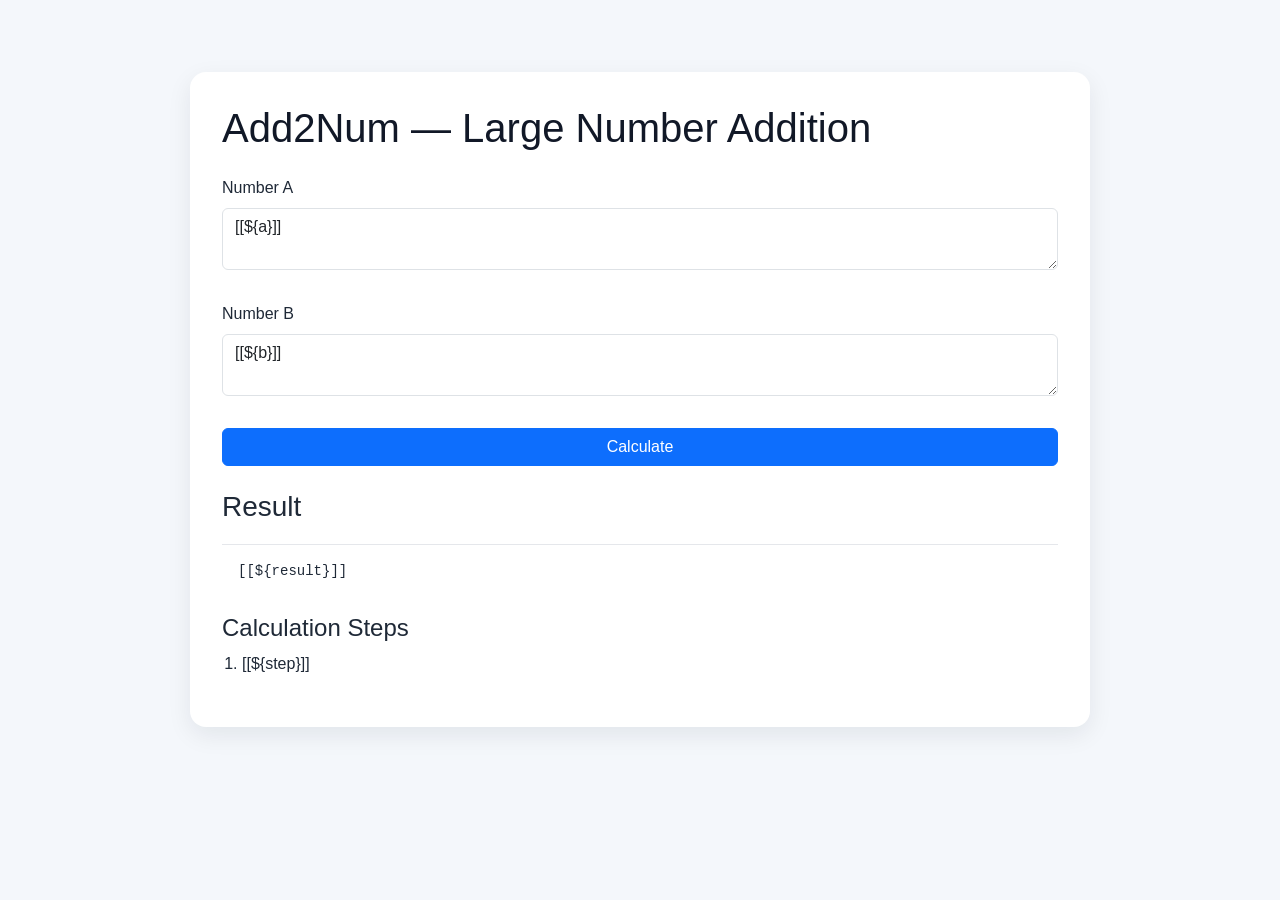
==== web/src/main/resources/templates/index.html @ 1007a1cc "Task2: core implementation and README updates" ====
<!doctype html>
<html lang="en" xmlns:th="http://www.thymeleaf.org">
<head>
    <meta charset="utf-8">
    <meta name="viewport" content="width=device-width, initial-scale=1">
    <title>Add2Num</title>
    <link href="https://cdn.jsdelivr.net/npm/bootstrap@5.3.0/dist/css/bootstrap.min.css" rel="stylesheet">
    <link rel="stylesheet" href="/static/style.css">
</head>
<body class="p-4">
<div class="container">
    <h1 class="mb-4">Add2Num — Large Number Addition</h1>

    <form method="post" action="/add">
        <div class="mb-3">
            <label class="form-label">Number A</label>
            <textarea class="form-control" name="a" rows="2" placeholder="Enter large number">[[${a}]]</textarea>
        </div>
        <div class="mb-3">
            <label class="form-label">Number B</label>
            <textarea class="form-control" name="b" rows="2" placeholder="Enter large number">[[${b}]]</textarea>
        </div>
        <button class="btn btn-primary" type="submit">Calculate</button>
    </form>

    <div th:if="${result}" class="mt-4">
        <h3>Result</h3>
        <pre class="p-3 result-box">[[${result}]]</pre>

        <h4 class="mt-3">Calculation Steps</h4>
        <ol>
            <li th:each="step : ${steps}">[[${step}]]</li>
        </ol>
    </div>
</div>
</body>
</html>
---- static/style.css ----
body {
  font-family: Arial, sans-serif;
  background: #f4f7fb;
  color: #1f2937;
  margin: 0;
}

.container {
  max-width: 900px;
  margin: 48px auto;
  background: #ffffff;
  border-radius: 16px;
  box-shadow: 0 8px 25px rgba(15, 23, 42, 0.08);
  padding: 32px;
}

h1, h2 {
  color: #111827;
}

form {
  display: grid;
  gap: 16px;
  margin-bottom: 24px;
}

.field-group {
  display: grid;
  gap: 8px;
}

input {
  padding: 12px 14px;
  border: 1px solid #d1d5db;
  border-radius: 10px;
  font-size: 1rem;
}

button {
  padding: 12px 20px;
  border: none;
  border-radius: 10px;
  background: #2563eb;
  color: white;
  font-weight: 600;
  cursor: pointer;
}

.result-box, .steps-box {
  border-top: 1px solid #e5e7eb;
  padding-top: 20px;
  margin-top: 20px;
}

.result-value {
  font-size: 2rem;
  font-weight: 700;
  color: #0f766e;
  margin: 0;
}

ol {
  padding-left: 20px;
  line-height: 1.8;
}
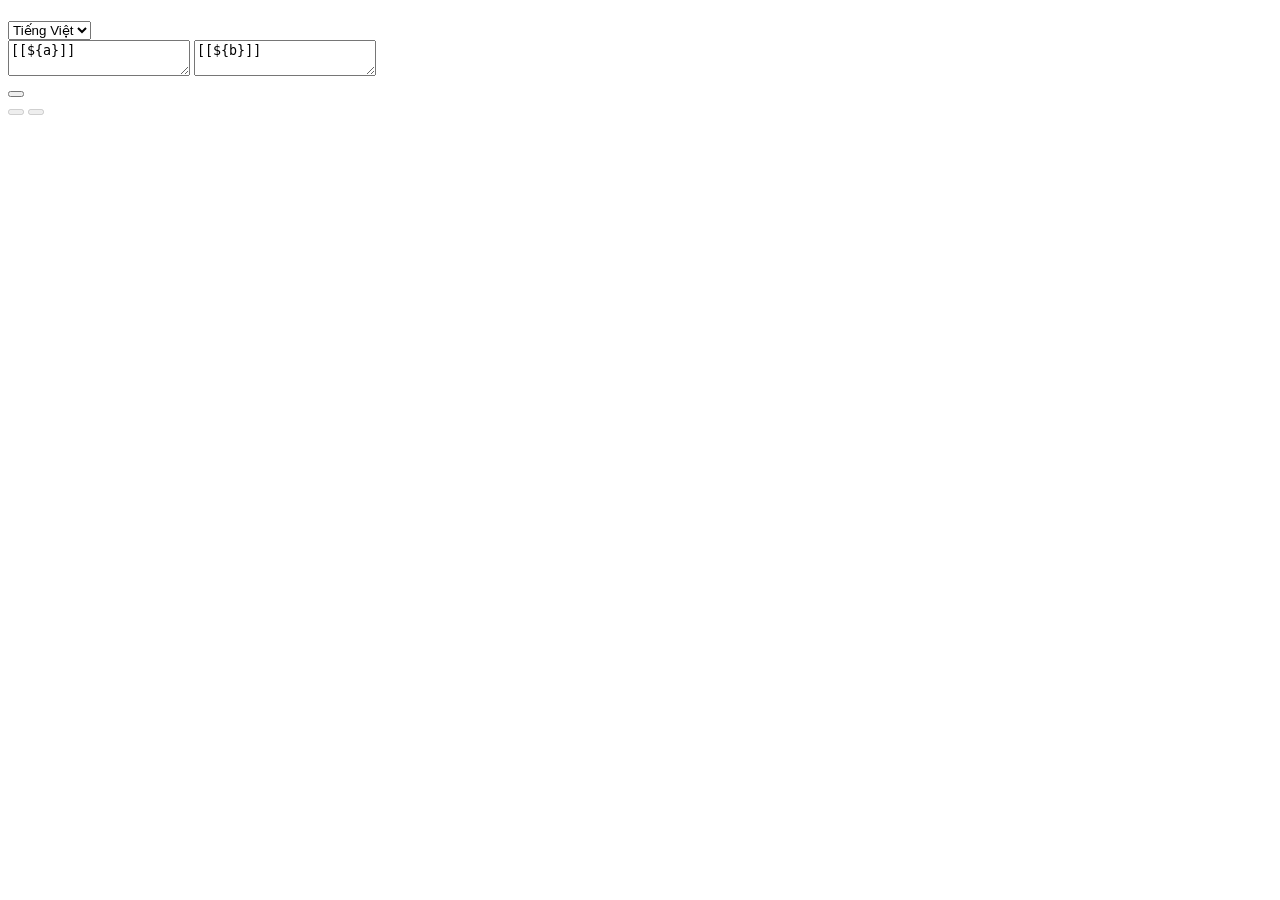
==== commit 6874d9d7: "Refactor UI and API for Addition Application - Updated the HTML structure and CSS styles for a more " ====
--- a/web/src/main/resources/templates/index.html
+++ b/web/src/main/resources/templates/index.html
@@ -1,37 +1,275 @@
 <!doctype html>
-<html lang="en" xmlns:th="http://www.thymeleaf.org">
+<html lang="vi" xmlns:th="http://www.thymeleaf.org">
 <head>
     <meta charset="utf-8">
     <meta name="viewport" content="width=device-width, initial-scale=1">
-    <title>Add2Num</title>
-    <link href="https://cdn.jsdelivr.net/npm/bootstrap@5.3.0/dist/css/bootstrap.min.css" rel="stylesheet">
-    <link rel="stylesheet" href="/static/style.css">
+    <title>Bảng cộng Add2Num</title>
+    <link rel="stylesheet" href="/style.css">
+    <script src="/i18n.js"></script>
 </head>
-<body class="p-4">
-<div class="container">
-    <h1 class="mb-4">Add2Num — Large Number Addition</h1>
-
-    <form method="post" action="/add">
-        <div class="mb-3">
-            <label class="form-label">Number A</label>
-            <textarea class="form-control" name="a" rows="2" placeholder="Enter large number">[[${a}]]</textarea>
+<body>
+<main class="lesson-shell">
+    <header class="lesson-header">
+        <div>
+            <p class="eyebrow" data-i18n="eyebrow"></p>
+            <h1 data-i18n="title"></h1>
+            <p class="intro" data-i18n="intro"></p>
         </div>
-        <div class="mb-3">
-            <label class="form-label">Number B</label>
-            <textarea class="form-control" name="b" rows="2" placeholder="Enter large number">[[${b}]]</textarea>
+        <div class="lesson-tag" data-i18n="tag"></div>
+    </header>
+
+    <section class="lesson-grid">
+        <div class="panel input-panel">
+            <h2 data-i18n="prepareTitle"></h2>
+            <p class="panel-copy" data-i18n="panelCopy"></p>
+            <label for="languageSelect" data-i18n="languageLabel"></label>
+            <select id="languageSelect" class="language-select">
+                <option value="vi">Tiếng Việt</option>
+                <option value="en">English</option>
+                <option value="ko">한국어</option>
+                <option value="ja">日本語</option>
+                <option value="zh">中文</option>
+                <option value="es">Español</option>
+            </select>
+            <form id="additionForm" method="post" action="/api/v1/add">
+                <label class="number-field">
+                    <span data-i18n="firstNumber"></span>
+                    <textarea name="a" rows="2" data-i18n-placeholder="firstPlaceholder">[[${a}]]</textarea>
+                </label>
+                <label class="number-field">
+                    <span data-i18n="secondNumber"></span>
+                    <textarea name="b" rows="2" data-i18n-placeholder="secondPlaceholder">[[${b}]]</textarea>
+                </label>
+                <div class="button-row calculate-row">
+                    <button id="calculateButton" class="btn-start" type="submit" data-i18n="start"></button>
+                </div>
+                <div class="button-row navigation-row">
+                    <button id="previousButton" class="btn-previous" type="button" disabled data-i18n="previous"></button>
+                    <button id="nextButton" class="btn-next" type="button" disabled data-i18n="next"></button>
+                </div>
+            </form>
+            <p id="errorMessage" class="status-message" role="alert"></p>
         </div>
-        <button class="btn btn-primary" type="submit">Calculate</button>
-    </form>
-
-    <div th:if="${result}" class="mt-4">
-        <h3>Result</h3>
-        <pre class="p-3 result-box">[[${result}]]</pre>
-
-        <h4 class="mt-3">Calculation Steps</h4>
-        <ol>
-            <li th:each="step : ${steps}">[[${step}]]</li>
-        </ol>
-    </div>
-</div>
+
+        <div class="panel board-panel">
+            <div class="board-title">
+                <div>
+                    <p class="eyebrow" data-i18n="boardEyebrow"></p>
+                    <h2 data-i18n="boardTitle"></h2>
+                </div>
+                <span id="stepCount" class="step-count" data-i18n="notStarted"></span>
+            </div>
+            <div class="math-board-wrap">
+                <div id="mathBoard" class="math-board d-none" aria-live="polite"></div>
+            </div>
+            <div id="instruction" class="instruction-box" aria-live="polite" data-i18n="initialInstruction"></div>
+            <p id="resultLine" class="result-line d-none"><span data-i18n="result"></span> <strong id="resultValue"></strong></p>
+        </div>
+    </section>
+</main>
+
+<script>
+    const i18n = window.add2NumI18n;
+    const form = document.getElementById('additionForm');
+    const calculateButton = document.getElementById('calculateButton');
+    const previousButton = document.getElementById('previousButton');
+    const nextButton = document.getElementById('nextButton');
+    const errorMessage = document.getElementById('errorMessage');
+    const mathBoard = document.getElementById('mathBoard');
+    const instruction = document.getElementById('instruction');
+    const resultLine = document.getElementById('resultLine');
+    const resultValue = document.getElementById('resultValue');
+    const stepCount = document.getElementById('stepCount');
+    const languageSelect = document.getElementById('languageSelect');
+    const firstInput = form.elements.a;
+    const secondInput = form.elements.b;
+    let steps = [];
+    let currentStep = -1;
+
+    i18n.setLanguage(localStorage.getItem('add2num-language') || 'vi');
+    languageSelect.addEventListener('change', () => {
+        i18n.setLanguage(languageSelect.value);
+        localStorage.setItem('add2num-language', languageSelect.value);
+        if (currentStep >= 0 && currentStep < steps.length) updateStepText();
+    });
+
+    form.addEventListener('submit', async (event) => {
+        event.preventDefault();
+        resetLesson();
+        calculateButton.disabled = true;
+        calculateButton.textContent = i18n.format('calculating');
+
+        try {
+            const response = await fetch('/api/v1/add', {
+                method: 'POST',
+                headers: { 'Content-Type': 'application/json', 'Accept': 'application/json' },
+                body: JSON.stringify({ a: firstInput.value, b: secondInput.value })
+            });
+            const body = await response.json();
+            if (!response.ok) throw new Error(i18n.errorMessage(body));
+            prepareLesson(firstInput.value, secondInput.value, body.result);
+        } catch (error) {
+            errorMessage.textContent = error.message || i18n.format('apiError');
+        } finally {
+            calculateButton.disabled = false;
+            calculateButton.textContent = i18n.format('start');
+        }
+    });
+
+    nextButton.addEventListener('click', showNextStep);
+    previousButton.addEventListener('click', showPreviousStep);
+
+    function resetLesson() {
+        errorMessage.textContent = '';
+        resultLine.classList.add('d-none');
+        mathBoard.classList.add('d-none');
+        previousButton.disabled = true;
+        nextButton.disabled = true;
+        steps = [];
+        currentStep = -1;
+        stepCount.textContent = i18n.format('preparing');
+        instruction.textContent = i18n.format('apiChecking');
+    }
+
+    function prepareLesson(firstValue, secondValue, apiResult) {
+        const first = normalize(firstValue);
+        const second = normalize(secondValue);
+        const width = Math.max(first.length, second.length);
+        const alignedFirst = first.padStart(width, '0');
+        const alignedSecond = second.padStart(width, '0');
+        steps = makeSteps(alignedFirst, alignedSecond, apiResult);
+        renderBoard(alignedFirst, alignedSecond, width);
+        resultValue.textContent = apiResult;
+        resultLine.classList.remove('d-none');
+        mathBoard.classList.remove('d-none');
+        previousButton.disabled = true;
+        nextButton.disabled = false;
+        stepCount.textContent = i18n.format('stepCount', { current: 0, total: steps.length });
+        instruction.textContent = i18n.format('readyInstruction');
+    }
+
+    function normalize(value) {
+        const trimmed = value.replace(/^0+/, '');
+        return trimmed || '0';
+    }
+
+    function makeSteps(first, second, apiResult) {
+        const resultDigits = [];
+        const generatedSteps = [];
+        let carry = 0;
+        for (let index = first.length - 1; index >= 0; index--) {
+            const firstDigit = Number(first[index]);
+            const secondDigit = Number(second[index]);
+            const total = firstDigit + secondDigit + carry;
+            const digit = total % 10;
+            const nextCarry = Math.floor(total / 10);
+            resultDigits.unshift(String(digit));
+            generatedSteps.push({ column: index, first: firstDigit, second: secondDigit, carry, total, digit, nextCarry });
+            carry = nextCarry;
+        }
+        if (carry) {
+            resultDigits.unshift(String(carry));
+            generatedSteps.push({ column: -1, finalCarry: carry });
+        }
+        if (resultDigits.join('') !== apiResult) throw new Error(i18n.format('resultMismatch'));
+        return generatedSteps;
+    }
+
+    function renderBoard(first, second, width) {
+        mathBoard.style.gridTemplateColumns = `repeat(${width + 1}, minmax(48px, 1fr))`;
+        mathBoard.replaceChildren();
+        addBoardRow('carry', Array(width + 1).fill(''));
+        addBoardRow('', ['+', ...first.split('')]);
+        addBoardRow('', ['', ...second.split('')]);
+        addBoardRow('line', Array(width + 1).fill(''));
+        addBoardRow('result', Array(width + 1).fill(''));
+    }
+
+    function addBoardRow(rowClass, values) {
+        values.forEach((value, index) => {
+            const cell = document.createElement('div');
+            cell.className = `cell ${rowClass}`;
+            cell.dataset.column = index;
+            cell.textContent = value;
+            mathBoard.appendChild(cell);
+        });
+    }
+
+    function showNextStep() {
+        currentStep++;
+        if (currentStep >= steps.length) {
+            instruction.textContent = i18n.format('completed');
+            previousButton.disabled = false;
+            nextButton.disabled = true;
+            document.querySelectorAll('.cell').forEach(cell => cell.classList.remove('active-column'));
+            stepCount.textContent = i18n.format('stepCount', { current: steps.length, total: steps.length });
+            return;
+        }
+        const step = steps[currentStep];
+        renderStepState();
+        updateStepText();
+    }
+
+    function showPreviousStep() {
+        if (currentStep < 0) return;
+        currentStep--;
+        renderStepState();
+        if (currentStep < 0) {
+            instruction.textContent = i18n.format('readyInstruction');
+        } else {
+            updateStepText();
+        }
+    }
+
+    function renderStepState() {
+        document.querySelectorAll('.cell').forEach(cell => {
+            cell.classList.remove('active-column');
+        });
+        mathBoard.querySelectorAll('.result, .carry').forEach(cell => {
+            cell.textContent = '';
+        });
+
+        for (let index = 0; index <= currentStep; index++) {
+            const step = steps[index];
+            document.querySelectorAll(`[data-column="${step.column + 1}"]`)
+                .forEach(cell => cell.classList.add('active-column'));
+            const resultCells = mathBoard.querySelectorAll('.result');
+            const resultIndex = step.column + 1;
+            if (resultCells[resultIndex]) {
+                resultCells[resultIndex].textContent = step.finalCarry || step.digit;
+            }
+            if (step.nextCarry && step.column > 0) {
+                mathBoard.querySelectorAll('.carry')[step.column].textContent = step.nextCarry;
+            }
+        }
+
+        if (currentStep >= 0 && currentStep < steps.length) {
+            document.querySelectorAll(`[data-column="${steps[currentStep].column + 1}"]`)
+                .forEach(cell => cell.classList.add('active-column'));
+        }
+        previousButton.disabled = currentStep < 0;
+        nextButton.disabled = currentStep >= steps.length;
+        stepCount.textContent = i18n.format('stepCount', {
+            current: Math.max(0, Math.min(currentStep + 1, steps.length)),
+            total: steps.length
+        });
+    }
+
+    function updateStepText() {
+        const step = steps[currentStep];
+        const message = step.finalCarry
+            ? i18n.format('finalCarry', { carry: step.finalCarry })
+            : i18n.format('step', {
+                first: step.first,
+                second: step.second,
+                carryText: step.carry ? i18n.format('carryText', { carry: step.carry }) : '',
+                total: step.total,
+                digit: step.digit,
+                carrySentence: i18n.format('carrySentence', { carry: step.nextCarry })
+            });
+        instruction.textContent = `${i18n.format('stepLabel', { number: currentStep + 1 })}${message}`;
+        stepCount.textContent = i18n.format('stepCount', { current: currentStep + 1, total: steps.length });
+    }
+</script>
 </body>
 </html>
